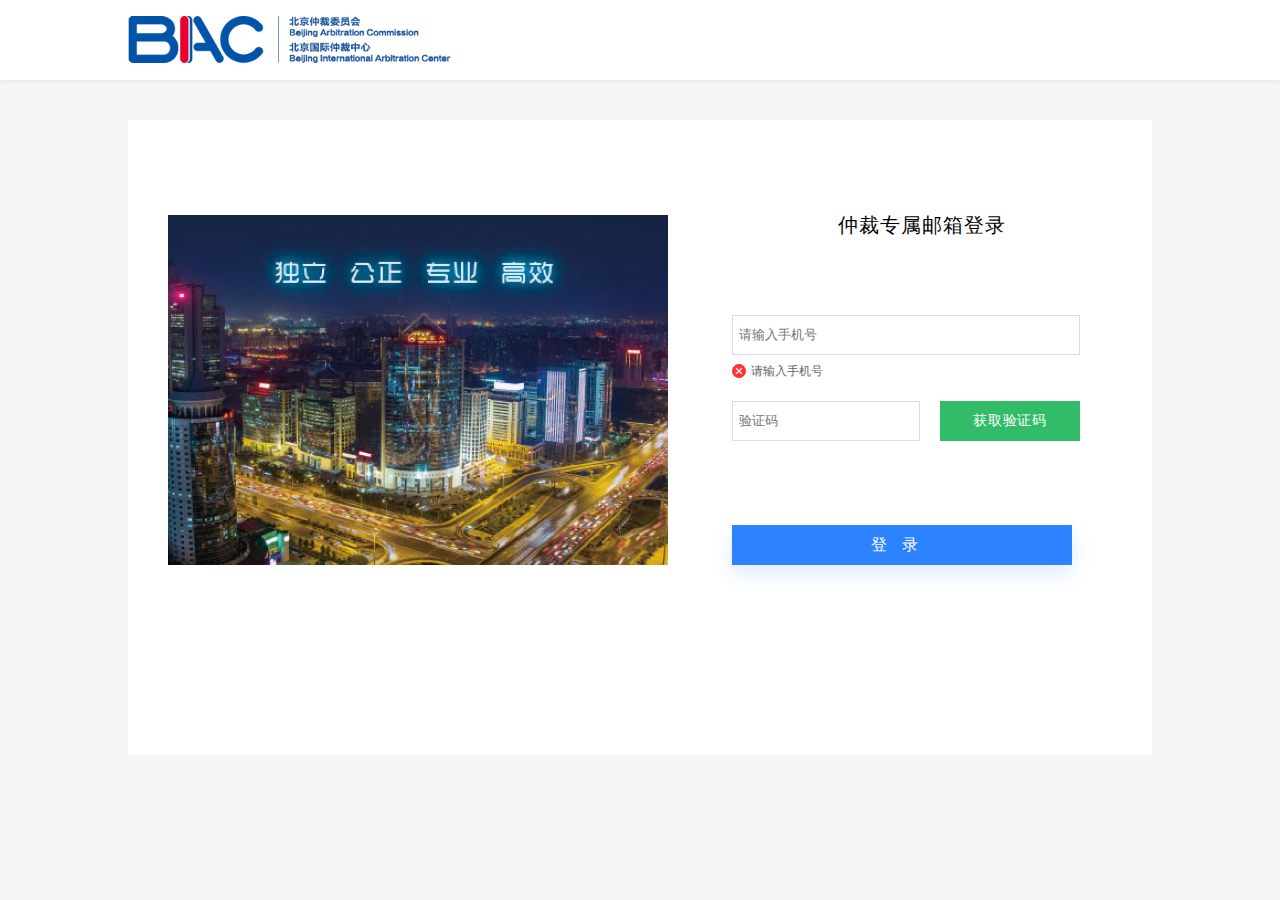
==== bac/login.html @ 23d3dfa6 "change all" ====
<!DOCTYPE html>
<html>
<head>
<meta charset="utf-8" />
<title>北京仲裁委员会-登录</title>
<meta http-equiv="X-UA-Compatible" content="edge">
<link rel="stylesheet" type="text/css" href="static/css/style.css"/>
</head>
<body>
	<div class="header">
		<div class="wrap loginWrap headerH">
			<a href="javascript:;" class="dib logo"></a>
		</div>
	</div>
	<div class="wrap loginWrap loginFormWrap clearfix">
		<div class="loginImg">
			<img src="static/img/pic_login.png" alt="" />
		</div>
		<div class="loginBox">
			<div class="formTit">仲裁专属邮箱登录</div>
			<form action="" class="loginformBox">
				<ul class="loginForm">
					<li>
						<input type="text" class="ipt_mobile" placeholder="请输入手机号" id="mobile"/>
						<p class="err_tip"><i class="icon icon_err"></i><span class="dib">请输入手机号</span></p>
					</li>
					<li>
						<input type="text" class="ipt_valid" placeholder="验证码" id="valid"/><a class="btn btn_valid" id="getValid">获取验证码</a>
						<p class="err_tip" style="display:none;"><i class="icon icon_err"></i><span class="dib">请输入验证码</span></p>
					</li>
				</ul>
				<div class="submitbox"><a href="javascript:;" class="btn btn_submit" id="submitform">登录</a></div>
			</form>
		</div>
	</div>
<!--[if lte IE 9]>
<script type="text/javascript">
	/*
	 * 解决ie9以下placeholder不兼容的问题，勿删！！
	 * */
		var arrIpt = document.getElementsByTagName("input");
		for(var i=0; i<arrIpt.length; i++){
			if(arrIpt[i].getAttribute('type')=='text'){
				placeHolder(arrIpt[i], true);
			}
		}
        
        function placeHolder(obj, span) {
		    if (!obj.getAttribute('placeholder')) return;
		    var imitateMode = span === true ? true: false;
		    var supportPlaceholder = 'placeholder' in document.createElement('input');
		    if (!supportPlaceholder) {
		        var defaultValue = obj.getAttribute('placeholder');
		        if (!imitateMode) {
		            obj.onfocus = function() { (obj.value == defaultValue) && (obj.value = '');
		                obj.style.color = '';
		            }
		            obj.onblur = function() {
		                if (obj.value == defaultValue) {
		                    obj.style.color = '';
		                } else if (obj.value == '') {
		                    obj.value = defaultValue;
		                    obj.style.color = '#ACA899';
		                }
		            }
		            obj.onblur();
		        } else {
		            var placeHolderCont = document.createTextNode(defaultValue);
		            var oWrapper = document.createElement('span');
		            oWrapper.style.cssText = 'position:absolute; color:#ACA899; display:inline-block; overflow:hidden;';
		            oWrapper.className = 'wrap-placeholder';
		            oWrapper.style.fontFamily = getStyle(obj, 'fontFamily');
		            oWrapper.style.fontSize = getStyle(obj, 'fontSize');
		            oWrapper.style.marginLeft = parseInt(getStyle(obj, 'marginLeft')) ? parseInt(getStyle(obj, 'marginLeft')) + 3 + 'px': 3 + 'px';
		            oWrapper.style.marginTop = parseInt(getStyle(obj, 'marginTop')) ? getStyle(obj, 'marginTop') : 1 + 'px';
		            oWrapper.style.paddingLeft = getStyle(obj, 'paddingLeft');
		            oWrapper.style.width = obj.offsetWidth - parseInt(getStyle(obj, 'marginLeft')) + 'px';
		            oWrapper.style.height = obj.offsetHeight + 'px';
		      		      oWrapper.style.lineHeight = obj.nodeName.toLowerCase() == 'textarea' ? '': obj.offsetHeight + 'px';
		            oWrapper.appendChild(placeHolderCont);
		            obj.parentNode.insertBefore(oWrapper, obj);
		            oWrapper.onclick = function() {
		                obj.focus();
		            }
		            //绑定input或onpropertychange事件
		            if (typeof(obj.oninput) == 'object') {
		                obj.addEventListener("input", changeHandler, false);
		            } else {
		                obj.onpropertychange = changeHandler;
		            }
		            function changeHandler() {
		                oWrapper.style.display = obj.value != '' ? 'none': 'inline-block';
		            }
		            /**
		                 * @name getStyle
		                 * @class 获取样式
		                 * @param {Object} obj 要获取样式的对象
		                 * @param {String} styleName 要获取的样式名
		                 */
		            function getStyle(obj, styleName) {
		                var oStyle = null;
		                if (obj.currentStyle) oStyle = obj.currentStyle[styleName];
		                else if (window.getComputedStyle) oStyle = window.getComputedStyle(obj, null)[styleName];
		                return oStyle;
		            }
		        }
		    }
}
</script>
<![endif]--> 
</body>
</html>
---- bac/static/css/style.css ----
/* reset start */
*{margin:0;padding:0;}
ul{list-style-type:none;}
a{ text-decoration: none;}


/* common start*/
.mt20{margin-top:20px;}
.mr10{margin-right:10px;}
.mr20{margin-right:20px;}
.mr5{margin-right:5px;}
.pl10{padding-left:10px;}
.pl20 {padding-left:20px;}
.pr20{padding-right:20px;}
.tal{text-align:left;}
.tac{text-align:center;}
.tar{text-align:right;}
.dib { display:inline-block;}
.l{ float:left;}
.r{ float:right;}
body {background-color:#F5F5F5; font: 12px/20px 'Microsoft yahei'; color: #666;}
.clearfix:before, .clearfix:after{content: ""; display:table;}
.clearfix:after { clear:both;}
.header {background: #FFFFFF; box-shadow: 0 2px 4px 0 rgba(0,0,0,0.05);}
input[type=text]{border: 1px solid #ddd; height:38px; line-height:38px;padding-left:6px;}
input.err { border-color:#FF3333;}
.btn{display:inline-block;  height:40px; line-height:40px; text-align: center; color:#fff; font-size:14px; }
.wrap {margin:0 auto;max-width:1440px; min-width:1024px;}
.icon{display:inline-block; vertical-align: middle; margin-right:5px;}
.icon_err{width:14px; height:14px; background: url(../img/icon_error.png) no-repeat;}
.headerH{height:80px;  }

/*  login start */
.loginWrap {width:1000px;}
.logo{ width:323px; height:47px;margin-top:16px; background-image: url(../img/logo.png) }
.loginFormWrap {margin-top:40px; padding-top:95px; height:540px; background-color:#fff;}
.loginImg{width:540px; float:left; }
.loginImg img{margin-left:40px;}
.loginBox {width:460px;float:right;}
.loginformBox {padding-left:40px;padding-top:80px; height:250px;position:relative;}
.loginForm li{ margin-bottom:20px;}
.formTit{font-size: 20px;color: #000000;letter-spacing: 1px;text-align: center;line-height: 20px;}
.ipt_mobile{ width:340px;}
.ipt_valid {width:180px;}
.btn_valid{width:140px; margin-left:20px; background: #32BC68; letter-spacing: .7px; vertical-align: top;}
.submitbox { position:absolute; bottom:0;}
.btn_submit{width:340px; background: #2C82FF;box-shadow: 0 8px 20px 0 rgba(44,130,255,0.16); font-size:16px; letter-spacing: 15px;}
.err_tip {margin-top:5px;}
.err_tip span{display:inline-block; vertical-align: middle;}

/* aside start */
.conWrap{ margin-top:20px; overflow: hidden; font-size:16px;}
.asidebar { float:left; width:240px; padding-bottom:2000px; margin-bottom:-2000px; background: #FFF;box-shadow: 0 2px 4px 0 rgba(0,0,0,0.05); }
.section{margin-left:260px;min-height:650px; padding-bottom:2000px; margin-bottom:-2000px; background: #FFFFFF;box-shadow: 0 0 5px 5px rgba(0,0,0,0.01);}
.asidebar dt, .asidebar dd { cursor:pointer; font-size: 16px;line-height:50px;}
.asidebar dt{ background:#2C82FF; color: #FFFFFF; position:relative; text-indent:58px;}
.asidebar dd {text-indent:74px;color: #666666;letter-spacing: 0;}
.asidebar dd:hover, .asidebar dd.cur{color: #2C82FF;}
.icon_mail {position:absolute; width:20px; height:14px; background: url(../img/icon_mail.png) no-repeat; top:19px; left:20px;}
.icon_arr_down {position:absolute; top:22px; right:10px; width:14px; height:8px; background:url(../img/icon_arr_down.png);}
.user_exit { font-size: 14px;color: #7F7F7F;letter-spacing: 0;line-height:14px;margin-top:33px;}
.icon_exit{ width:12px; height:14px; background: url(../img/icon_exit.png); margin-left:5px; vertical-align: top;  margin-right: 20px;}

/*  mail_detail  start */
.backbar {padding-top:14px; padding-left:20px;}
.back{display:inline-block; width:86px; height:36px; line-height:36px; background: #FFFFFF;border: 1px solid #EEEEEE;box-shadow: 0 2px 4px 0 rgba(0,0,0,0.05);border-radius: 3px;font-size:16px;}
.icon_back { width:17px; height:12px; background: url(../img/icon_arr_back.png); margin-left:10px;margin-right:10px; margin-top:-2px;}
.maildetail { padding-left:30px; padding-right:20px;padding-bottom:20px;}
.detailInfo{ line-height:36px; margin-top:24px;}
.detailInfo .detail_tit{color:#000;}
.detail_article{line-height:32px;color:#2A2A2A;}
.detail_paragraph { text-indent: 20px;}
.mail_writer{ padding-right:70px;}
.attachment .attach_txt{font-family: PingFangSC-Medium;color:#000; margin-bottom:20px; margin-top:50px;}
.attachment a span{ color:#333;text-decoration: underline; vertical-align: middle;}
.icon_rar { background:url(../img/icon_rar.png); width:14px; height:16px; margin-right:8px;}

/* mail list */
.mail_table { padding:20px;}
.table_row {line-height:50px; cursor: pointer; text-align: center; overflow: hidden;}
dt.table_row, dt.table_row a{color:#333;}
dd.table_row:hover, dd.table_row:hover a, dd.table_row.cur, dd.cur a{color:#000;}
/*.mail_list:after {display:block; clear:both; content:'';height:0;}*/
.table_cell { float:left; text-overflow: ellipsis; overflow: hidden;white-space:nowrap;}
/*.table_cell span{display: inline-block;vertical-align: middle;line-height: 22px;white-space: normal; word-wrap: break-word;    word-break: break-all;}*/
.cell1 {width:10%;}
.cell2 {width:25%;}
.cell3 {width:30%;}
.cell4 {width:15%;}
.cell5 {width:10%;}
.cell6 {width:10%;}
.btn_page{display:inline-block; text-align: center; color: #7E8B85; line-height:38px; background: #FFF;border: 1px solid #EEE;border-radius: 4px;}
.btn_pageprev, .btn_pagenext{width:76px; height:40px;}
.btn_gopage {width:60px; height:38px;}
input.page_ipt{width:60px; background: #FFF;border: 1px solid #EEE;border-radius: 4px;}
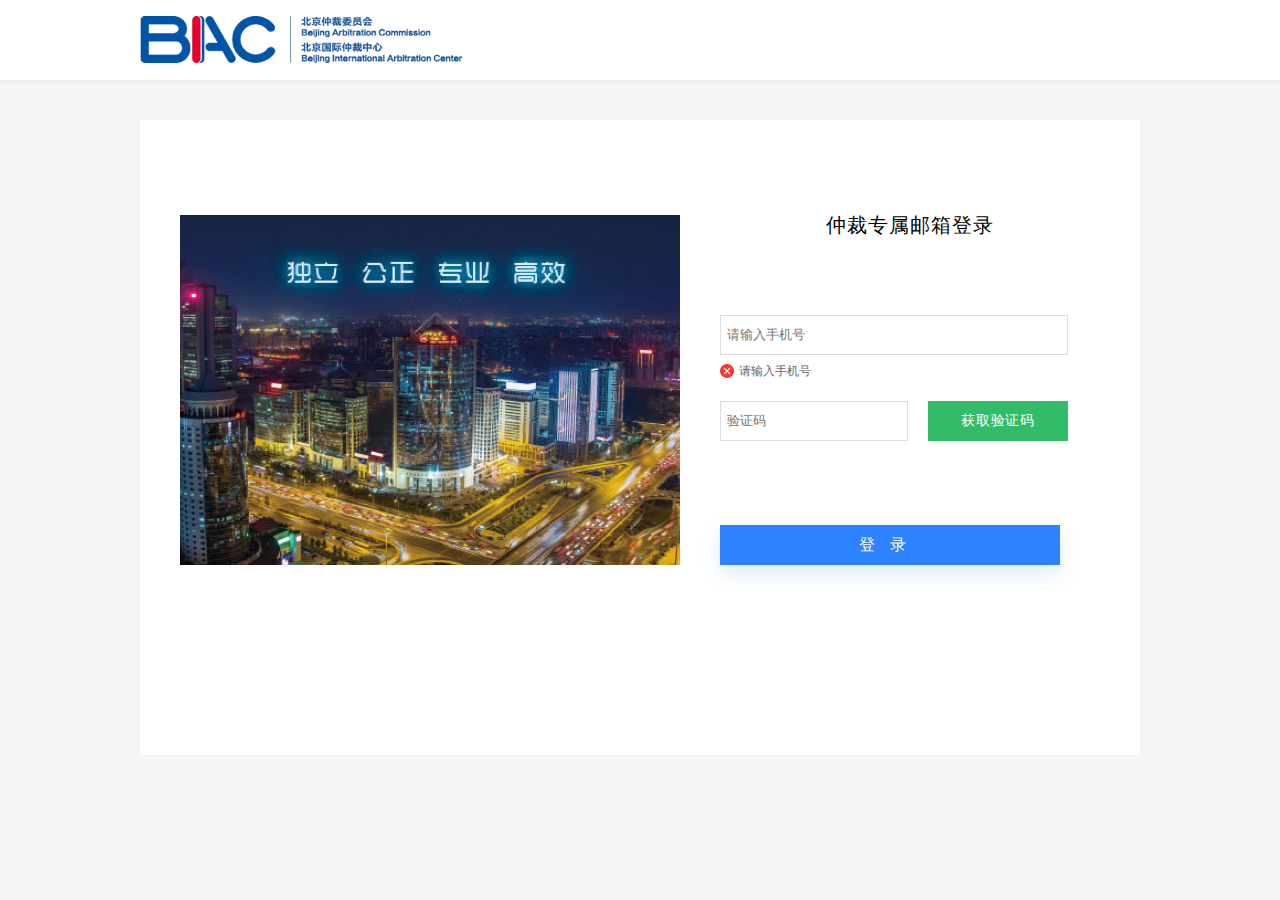
==== commit 2d23161f: "xx" ====
--- a/bac/login.html
+++ b/bac/login.html
@@ -8,11 +8,11 @@
 </head>
 <body>
 	<div class="header">
-		<div class="wrap loginWrap headerH">
+		<div class="wrap loginWrap headerH" id="head">
 			<a href="javascript:;" class="dib logo"></a>
 		</div>
 	</div>
-	<div class="wrap loginWrap loginFormWrap clearfix">
+	<div class="wrap loginWrap loginFormWrap clearfix" id="loginWrap">
 		<div class="loginImg">
 			<img src="static/img/pic_login.png" alt="" />
 		</div>
--- a/bac/static/css/style.css
+++ b/bac/static/css/style.css
@@ -2,7 +2,7 @@
 *{margin:0;padding:0;}
 ul{list-style-type:none;}
 a{ text-decoration: none;}
-
+html,body{min-width:1000px;}
 
 /* common start*/
 .mt20{margin-top:20px;}
@@ -19,19 +19,19 @@
 .l{ float:left;}
 .r{ float:right;}
 body {background-color:#F5F5F5; font: 12px/20px 'Microsoft yahei'; color: #666;}
-.clearfix:before, .clearfix:after{content: ""; display:table;}
-.clearfix:after { clear:both;}
-.header {background: #FFFFFF; box-shadow: 0 2px 4px 0 rgba(0,0,0,0.05);}
+.clearfix:before, .clearfix:after{content: ""; display:table; font-size:0; }
+.header {background: #FFFFFF; box-shadow: 0 2px 4px 0 rgba(0,0,0,0.05);min-width:1000px;}
 input[type=text]{border: 1px solid #ddd; height:38px; line-height:38px;padding-left:6px;}
 input.err { border-color:#FF3333;}
 .btn{display:inline-block;  height:40px; line-height:40px; text-align: center; color:#fff; font-size:14px; }
-.wrap {margin:0 auto;max-width:1440px; min-width:1024px;}
+.wrap {margin:0 auto;max-width:1440px;/* min-width:1024px;*/}
+
 .icon{display:inline-block; vertical-align: middle; margin-right:5px;}
 .icon_err{width:14px; height:14px; background: url(../img/icon_error.png) no-repeat;}
 .headerH{height:80px;  }
 
 /*  login start */
-.loginWrap {width:1000px;}
+.loginWrap {width:1000px; margin:0 auto; overflow: hidden;}
 .logo{ width:323px; height:47px;margin-top:16px; background-image: url(../img/logo.png) }
 .loginFormWrap {margin-top:40px; padding-top:95px; height:540px; background-color:#fff;}
 .loginImg{width:540px; float:left; }
